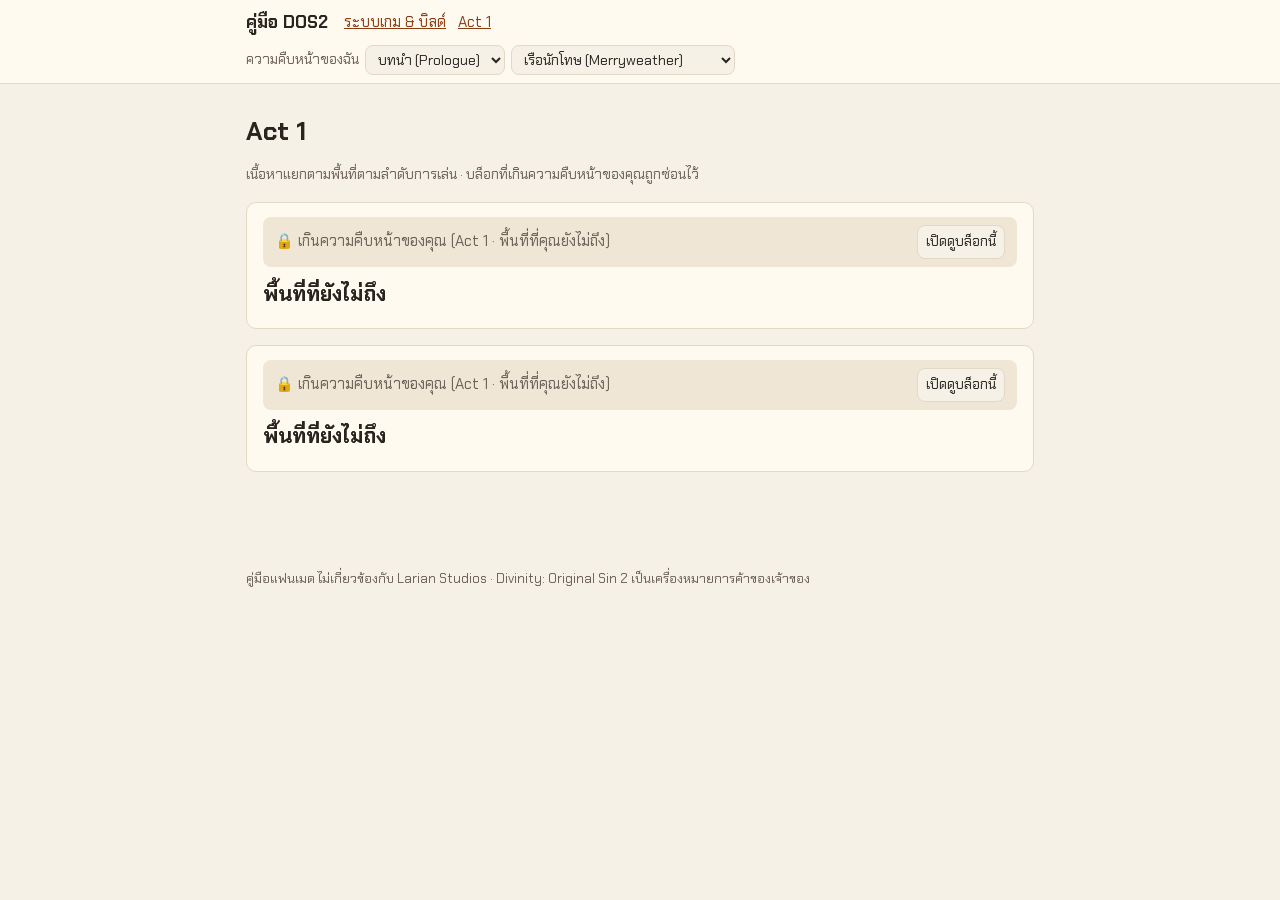
==== act1.html @ 385e02aa "เปลี่ยนฟอนต์เป็น Chakra Petch Co-Authored-By: Claude Opus 5.5 <noreply@anthropic.com> Claude-Session" ====
<!doctype html>
<html lang="th">
<head>
<meta charset="utf-8">
<meta name="viewport" content="width=device-width, initial-scale=1">
<title>คู่มือ DOS2 · Act 1</title>
<link rel="preconnect" href="https://fonts.googleapis.com">
<link href="https://fonts.googleapis.com/css2?family=Chakra+Petch:wght@400;600;700&display=swap" rel="stylesheet">
<link rel="stylesheet" href="assets/style.css">
<script src="assets/areas.js"></script>
<script src="assets/gate.js"></script>
</head>
<body>
<header class="top"><div class="bar">
  <a class="brand" href="index.html">คู่มือ DOS2</a>
  <nav class="links"><a href="mechanics.html">ระบบเกม &amp; บิลด์</a><a href="act1.html">Act 1</a></nav>
  <div id="progress"></div>
</div></header>
<main>
<h1>Act 1</h1>
<p class="meta">เนื้อหาแยกตามพื้นที่ตามลำดับการเล่น · บล็อกที่เกินความคืบหน้าของคุณถูกซ่อนไว้</p>
<noscript><p>หน้านี้ต้องเปิด JavaScript เพื่อแสดงเนื้อหาที่ซ่อนสปอยล์ไว้</p></noscript>

<section class="gated" data-act="1" data-area="fort-joy-beach">
<h2 class="gtitle">พื้นที่ที่ยังไม่ถึง</h2>
<div class="gbody">
<h3>ก่อนเดินต่อ</h3>
<ul>
  <li>เดินสำรวจให้ทั่ว คุยกับทุกคนที่เจอ · การเดินค้นพื้นที่ใหม่ก็ได้ XP <span class="conf">กลาง</span></li>
  <li>กด/ค้าง <b>Alt</b> เพื่อไฮไลต์ของที่เก็บได้บนพื้น · ของเล็กๆ บนหาดมีเยอะ <span class="conf">กลาง</span></li>
  <li>สมบัติบางจุดถูกฝังไว้ ต้องมี <b>พลั่ว (Shovel)</b> หรือให้ตัวละครเผ่า Lizard ขุดด้วยมือ <span class="conf">สูง</span></li>
</ul>
<h3>ของที่พลาดง่าย</h3>
<ul>
  <li><b>ถุงนอน (Bedroll)</b> + <b>พลั่ว (Shovel)</b>: อยู่บนแท่นของกำแพงพังยาวๆ ใกล้จุดที่ขึ้นหาด มีทางเดินขึ้นไปด้านบน · ถุงนอนใช้ฟื้นเลือดทั้งทีมนอกการต่อสู้ได้ไม่จำกัด <span class="conf">สูง</span></li>
  <li>จุดขุดริมชายฝั่งฝั่งตะวันออก · หีบล็อกฝั่งตะวันตก <span class="conf">กลาง</span></li>
  <li>บนหาดทางใต้ (ใกล้ทางเข้าถ้ำ) มีคนบาดเจ็บชื่อ Dain · ใช้สกิลรักษา (Restoration) หรือยาฟื้นเลือดกับเขา แล้วจะได้การ์ด <b>The Sparkler Card</b> <span class="conf">กลาง</span></li>
</ul>
<h3>การต่อสู้ที่ควรรู้</h3>
<ul>
  <li>ทางเดินลงใต้มี <b>Viscous Voidling</b> 2 ตัว · ย่องผ่าน (Sneak) หรือย่องเข้าไปใกล้ก่อนเปิดฉากเพื่อได้เปรียบ <span class="conf">กลาง</span></li>
  <li>หาดทางเหนือมีเต่าที่กลายร่างเป็นศัตรูเมื่อเข้าใกล้ (Void-Touched Turtle ×2 + Ancient Tainted Turtle) · ตัว Ancient ดรอปคทาพิเศษ <b>Turtle's Claw</b> <span class="conf">กลาง</span></li>
  <li>สายอาวุธกายภาพ: ตีเกราะเทาให้หมดก่อนใช้สกิลล้ม/สตัน (ดู <a href="mechanics.html#armor-control">เกราะกับการควบคุม</a>)</li>
</ul>
<h3>เช็คลิสต์</h3>
<ul class="checklist" data-id="act1-fort-joy-beach">
  <li data-key="bedroll-shovel">เก็บถุงนอน (Bedroll) และพลั่ว (Shovel) บนกำแพงพัง</li>
  <li data-key="dig-east">ขุดจุดริมชายฝั่งฝั่งตะวันออก</li>
  <li data-key="chest-west">เปิดหีบล็อกฝั่งตะวันตก</li>
  <li data-key="dain">รักษา Dain ที่หาดใต้ใกล้ทางเข้าถ้ำ</li>
  <li data-key="voidlings">จัดการ (หรือย่องผ่าน) Voidling ทางใต้</li>
  <li data-key="turtles">สู้เต่าที่หาดเหนือ แล้วเก็บ Turtle's Claw</li>
  <li data-key="talk-all">คุยกับทุกคนบนหาดก่อนเดินเข้าป้อม</li>
</ul>
<div class="sources"><b>แหล่งที่มา</b>
<ul>
  <li><a href="https://divinityoriginalsin2.wiki.fextralife.com/Fort+Joy+Beach">Fextralife – Fort Joy Beach</a></li>
  <li><a href="https://www.trueachievements.com/game/Divinity-Original-Sin-2/walkthrough/5">TrueAchievements – Chapter 2 Fort Joy</a></li>
  <li><a href="https://gamefaqs.gamespot.com/ps4/236378-divinity-original-sin-ii-definitive-edition/faqs/81674/chapter-2-escape-from-reapers-eye">GameFAQs – DE Walkthrough ch.2</a></li>
  <li><a href="https://www.gamespot.com/gallery/9-things-you-mightve-missed-in-divinity-original-s/2900-1506/">GameSpot – 9 Things You Might've Missed</a></li>
</ul></div>
</div>
</section>

<section class="gated" data-act="1" data-area="fort-joy">
<h2 class="gtitle">พื้นที่ที่ยังไม่ถึง</h2>
<div class="gbody">
<p class="meta">ยังไม่มีเนื้อหา — จะเพิ่มในรอบถัดไป</p>
</div>
</section>
</main>
<footer>คู่มือแฟนเมด ไม่เกี่ยวข้องกับ Larian Studios · Divinity: Original Sin 2 เป็นเครื่องหมายการค้าของเจ้าของ</footer>
</body>
</html>
---- assets/style.css ----
:root {
  --bg: #f6f1e7; --panel: #fffaf0; --ink: #2a2420; --muted: #6b6158;
  --line: #e2d8c6; --accent: #8a3b12; --accent-ink: #fff; --lock: #efe6d6;
  --warn: #9a6a00; --radius: 10px;
  font-family: "Chakra Petch", "Noto Sans Thai", system-ui, sans-serif;
}
@media (prefers-color-scheme: dark) {
  :root { --bg: #17181c; --panel: #1f2126; --ink: #ebe6de; --muted: #a39b90;
          --line: #33363d; --accent: #e8914f; --accent-ink: #1a1a1a; --lock: #26282e; --warn: #e3b341; }
}
* { box-sizing: border-box; }
html { -webkit-text-size-adjust: 100%; }
body { margin: 0; background: var(--bg); color: var(--ink); line-height: 1.7; font-size: 17px; }
a { color: var(--accent); }
header.top { position: sticky; top: 0; z-index: 5; background: var(--panel); border-bottom: 1px solid var(--line); }
.bar { max-width: 820px; margin: 0 auto; padding: 8px 16px; display: flex; flex-wrap: wrap; gap: 8px 16px; align-items: center; }
.brand { font-weight: 700; text-decoration: none; color: var(--ink); }
nav.links { display: flex; gap: 12px; flex-wrap: wrap; font-size: 15px; }
#progress { display: flex; flex-wrap: wrap; gap: 6px; align-items: center; font-size: 14px; width: 100%; }
#progress .plabel { color: var(--muted); }
select, button { font: inherit; font-size: 14px; color: var(--ink); background: var(--bg); border: 1px solid var(--line);
  border-radius: 8px; padding: 4px 8px; max-width: 100%; }
button { cursor: pointer; }
main { max-width: 820px; margin: 0 auto; padding: 16px 16px 64px; }
h1 { font-size: 1.6rem; line-height: 1.3; margin: .6em 0 .3em; }
h2 { font-size: 1.3rem; margin: 1.6em 0 .4em; line-height: 1.35; }
h3 { font-size: 1.08rem; margin: 1.2em 0 .3em; }
.card, section.gated, article.mech { background: var(--panel); border: 1px solid var(--line); border-radius: var(--radius);
  padding: 4px 16px 12px; margin: 16px 0; }
section.gated > .gtitle, article.mech > h2:first-child { margin-top: .6em; }
code { font-size: .85em; background: var(--lock); padding: 1px 5px; border-radius: 5px; }
.meta, .sources { color: var(--muted); font-size: 14px; }
.sources ul { padding-left: 1.2em; margin: .3em 0; }
.sources li { overflow-wrap: anywhere; }
ul, ol { padding-left: 1.3em; }
blockquote { margin: .6em 0; padding: .2em 12px; border-left: 3px solid var(--accent); color: var(--muted); }
table { border-collapse: collapse; width: 100%; display: block; overflow-x: auto; font-size: 15px; }
th, td { border: 1px solid var(--line); padding: 4px 8px; text-align: left; vertical-align: top; }

/* gate: ซ่อนเนื้อหาไว้ก่อนเสมอ แล้ว JS เปิดเฉพาะที่อยู่ในความคืบหน้า */
[data-act] > .gbody { display: none; }
html.js [data-act]:not(.locked) > .gbody, [data-act].peek > .gbody { display: block; }
[data-act] > .glock { display: none; }
[data-act].locked > .glock { display: flex; }
.glock { flex-wrap: wrap; gap: 8px; align-items: center; justify-content: space-between; background: var(--lock);
  border-radius: 8px; padding: 8px 12px; margin: 10px 0; font-size: 15px; color: var(--muted); }
[data-act].peek > .glock { opacity: .7; }
noscript p { background: var(--lock); padding: 8px 12px; border-radius: 8px; }

/* สปอยล์: ซ่อนเสมอ */
.spoiler { border: 1px dashed var(--warn); border-radius: 8px; padding: 6px 12px; margin: 10px 0; }
.spoiler > :not(.sbtn) { display: none; }
.spoiler.open > :not(.sbtn) { display: block; }
.sbtn { color: var(--warn); border-color: var(--warn); }

/* เช็คลิสต์ */
ul.checklist { list-style: none; padding-left: 0; }
ul.checklist li { margin: 6px 0; }
ul.checklist label { display: flex; gap: 10px; align-items: flex-start; cursor: pointer; }
ul.checklist input { width: 20px; height: 20px; margin-top: 4px; flex: none; accent-color: var(--accent); }
ul.checklist input:checked + * , ul.checklist label:has(input:checked) { color: var(--muted); }
.ccount { font-size: 14px; color: var(--muted); margin: .4em 0 0; }
.conf { font-size: 12px; border: 1px solid var(--line); border-radius: 999px; padding: 0 6px; color: var(--muted); white-space: nowrap; }
footer { max-width: 820px; margin: 0 auto; padding: 16px; color: var(--muted); font-size: 13px; }
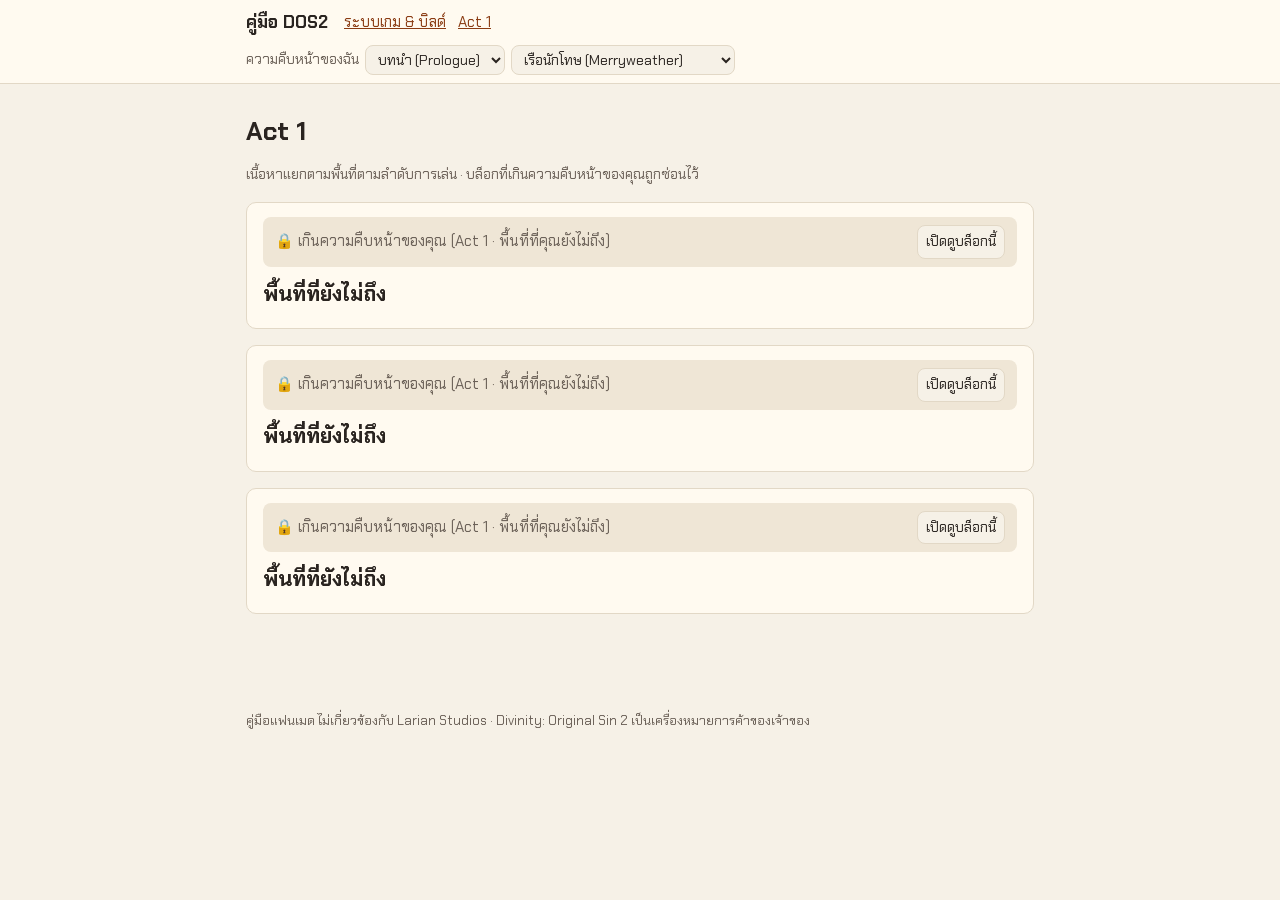
==== commit 8adf4649: "act1: เพิ่มบล็อกพื้นที่ถัดไป (hollow-marshes) · พ่อค้า ของพลาดง่าย อันตราย เช็คลิสต์ Co-Authored-By:" ====
--- a/act1.html
+++ b/act1.html
@@ -65,7 +65,104 @@
 <section class="gated" data-act="1" data-area="fort-joy">
 <h2 class="gtitle">พื้นที่ที่ยังไม่ถึง</h2>
 <div class="gbody">
-<p class="meta">ยังไม่มีเนื้อหา — จะเพิ่มในรอบถัดไป</p>
+<h3>ก่อนเดินต่อ</h3>
+<ul>
+  <li>พื้นที่นี้ใหญ่และมีเควสย่อยเยอะ · เดินสำรวจให้ทั่ว คุยกับทุกคน · เควสแบบไม่ต้องสู้ก็ให้ XP ดี <span class="conf">กลาง</span></li>
+  <li>ทางเข้ามีมากกว่าหนึ่งทาง · ก่อนเดินเข้าประตูหลัก ลองสำรวจ <b>บันไดทางตะวันตกของประตู</b> ดูก่อน <span class="conf">กลาง</span>
+    <div class="spoiler">ถ้าเข้าทางบันไดโดยไม่ไปกระตุ้นเหตุการณ์ที่ประตูหลัก จะได้ไอเทมพิเศษ ความสำเร็จ (achievement) และ XP</div></li>
+  <li>ทหาร Magister ไม่ชอบให้เข้าเขตหวงห้าม · ถ้าจะย่อง (Sneak) หรือขโมย ให้เซฟเกมไว้ก่อน <span class="conf">กลาง</span></li>
+  <li>ลองล้วงกระเป๋า (Pickpocket) พ่อค้าทุกคน ได้ทั้งสกิลบุ๊กและอุปกรณ์ · เซฟก่อนลอง <span class="conf">กลาง</span></li>
+  <li>เลเวลที่เหมาะก่อนออกจากพื้นที่นี้คือประมาณ <b>4–6</b> · ศัตรูช่วงท้ายพื้นที่อยู่ราวเลเวล 4 <span class="conf">กลาง</span></li>
+</ul>
+<h3>พ่อค้าสกิลบุ๊ก</h3>
+<ul>
+  <li><b>Gawin</b>: Aerotheurge · อยู่ในเขตค่ายนักโทษ ทางตะวันออกเฉียงเหนือของกองไฟ · ถ้าอยากได้สกิลจากเขา <b>ซื้อไว้ก่อน</b> เพราะเขาอาจหายไปเมื่อเควสบางอย่างคืบหน้า <span class="conf">กลาง</span></li>
+  <li><b>Butter</b>: Huntsman · อยู่แถวระเบียงเหนือครัวค่าย <span class="conf">กลาง</span></li>
+  <li><b>Rezik</b>: Hydrosophist · <b>Stingtail</b>: Pyrokinetic · <b>Mona</b>: Necromancer · <b>Doctor Leste</b>: Polymorph · <b>Hilde</b>: Scoundrel (ขายอาวุธ/เกราะด้วย) · ทั้งหมดอยู่ในหรือใกล้ค่ายนักโทษ <span class="conf">กลาง</span></li>
+  <li><b>Maol</b>: Geomancer · เดินไปมาแถวหาดทางใต้ของค่าย <span class="conf">กลาง</span></li>
+</ul>
+<h3>ของที่พลาดง่าย</h3>
+<ul>
+  <li><b>ถุงมือเทเลพอร์ต (Teleportation Gloves)</b>: ได้จากจระเข้น้ำเค็ม (Saltwater Crocodile) ที่หาดฝั่งตะวันตก · ใช้วาร์ปตัวละคร/ของขึ้นที่สูงได้ และมีประโยชน์ไปทั้งเกม <span class="conf">กลาง</span></li>
+  <li>ถ้ามี <b>แมวดำ (Black Cat)</b> เดินตามมาจากหาด: ถ้าอยากให้มันอยู่กับคุณไปจนออกจากพื้นที่นี้ อย่าพาเดินผ่านทหารเฝ้าประตู <span class="conf">กลาง</span>
+    <div class="spoiler">ทหารที่เฝ้าประตูบางจุดจะยิงแมวทันทีที่เห็น</div></li>
+  <li>ทาเลนต์ <b>Pet Pal</b> ทำให้คุยกับสัตว์ได้ · ในพื้นที่นี้มีสัตว์ที่ให้เควส/XP หลายตัว (เช่น หมาดำใกล้ถ้ำ) ถ้าไม่มีจะพลาดเนื้อหาส่วนนี้ <span class="conf">กลาง</span></li>
+</ul>
+<h3>เช็คลิสต์</h3>
+<ul class="checklist" data-id="act1-fort-joy">
+  <li data-key="west-ladder">สำรวจบันไดทางตะวันตกก่อนเข้าประตูหลัก</li>
+  <li data-key="talk-all">คุยกับทุกคนในค่ายนักโทษ</li>
+  <li data-key="skillbooks">แวะดูพ่อค้าสกิลบุ๊กที่ตรงกับบิลด์ของคุณ (ซื้อจาก Gawin ก่อนถ้าต้องการ)</li>
+  <li data-key="teleport-gloves">เก็บ Teleportation Gloves จากจระเข้หาดตะวันตก</li>
+  <li data-key="pickpocket">ลองล้วงกระเป๋าพ่อค้า (เซฟก่อน)</li>
+  <li data-key="level">เลเวล 4–6 ก่อนออกจากพื้นที่</li>
+</ul>
+<div class="sources"><b>แหล่งที่มา</b> <span class="meta">(รอบนี้ยืนยันจากผลค้นหา ยังไม่ได้เปิดอ่านหน้าเต็ม จึงให้ความมั่นใจระดับกลาง)</span>
+<ul>
+  <li><a href="https://divinityoriginalsin2.wiki.fextralife.com/Fort_Joy_Ghetto">Fextralife – Fort Joy Ghetto</a></li>
+  <li><a href="https://divinityoriginalsin2.wiki.fextralife.com/Gawin">Fextralife – Gawin</a></li>
+  <li><a href="https://www.gamepressure.com/originalsinii/skillbooks-and-merchants-in-fort-joy/z8a21d">gamepressure – Skillbooks and merchants in Fort Joy</a></li>
+  <li><a href="https://gamefaqs.gamespot.com/pc/179840-divinity-original-sin-ii/faqs/75293/skill-book-vendors">GameFAQs – Skill Book Vendors</a></li>
+  <li><a href="https://www.pcgamer.com/divinity-original-sin-2-fort-joy-walkthrough/">PC Gamer – Fort Joy walkthrough</a></li>
+  <li><a href="https://divinityoriginalsin2.wiki.fextralife.com/Fort+Joy+Gate">Fextralife – Fort Joy Gate</a></li>
+  <li><a href="https://steamcommunity.com/app/435150/discussions/0/3223871682623779183/">Steam – At what level should I be leaving Fort Joy?</a></li>
+  <li><a href="https://www.gamepressure.com/originalsinii/how-to-save-the-black-cat/zfa1d9">gamepressure – How to save the Black Cat</a></li>
+  <li><a href="https://divinityoriginalsin2.wiki.fextralife.com/Black+Cat">Fextralife – Black Cat</a></li>
+</ul></div>
+</div>
+</section>
+<section class="gated" data-act="1" data-area="hollow-marshes">
+<h2 class="gtitle">พื้นที่ที่ยังไม่ถึง</h2>
+<div class="gbody">
+<h3>ก่อนเดินต่อ</h3>
+<ul>
+  <li>เลเวลที่แนะนำของพื้นที่นี้ประมาณ <b>4–9</b> · ศัตรูแต่ละกลุ่มเลเวลต่างกันมาก · ถ้าศัตรูสูงกว่าคุณ 2 เลเวลขึ้นไป ให้ไปทำจุดอื่นก่อนแล้วค่อยกลับมา <span class="conf">กลาง</span></li>
+  <li>เข้ามาได้หลายทาง (มากกว่าหนึ่งทางออกจากพื้นที่ก่อนหน้า) · เข้าทางไหนก็มาถึงพื้นที่เดียวกัน <span class="conf">กลาง</span></li>
+  <li>ค้นศพทหาร Magister ที่อยู่ไม่ไกลทางเหนือ แล้ว<b>อ่านจดหมาย</b>ที่ได้ · จดหมายบอกทิศที่ควรไปต่อ <span class="conf">กลาง</span></li>
+  <li>พื้นที่นี้มีพื้นผิวน้ำมัน/พิษ และหัวระเบิดเยอะ · ระวังสกิลไฟในการต่อสู้ (ดู <a href="mechanics.html#surfaces-elements">พื้นผิวและธาตุ</a>) <span class="conf">กลาง</span></li>
+</ul>
+<h3>พ่อค้า</h3>
+<ul>
+  <li><b>Zaleskar</b>: ทางตะวันตกเฉียงเหนือ · ขายอุปกรณ์ ยา วัตถุดิบ และอาวุธยูนีก <b>Sundering Cleaver</b> (ขวานสองมือ เพิ่ม Strength/Warfare) กับ <b>Commander of the Tides</b> (คทา) · เลเวลของ Sundering Cleaver ตั้งตามเลเวลของตัวละครที่<b>เปิดดูของ</b>ครั้งแรก → ถ้าอยากได้ของเลเวลสูง ให้เปิดร้านตอนเลเวลสูงขึ้น <span class="conf">กลาง</span></li>
+  <li><b>Bahara</b>: ขายสกิลบุ๊ก Huntsman · ปรากฏเมื่อ<b>ตีระฆังสนิม (Rusted Bell)</b> ทางตะวันออกเฉียงใต้ หลังผ่านทุ่งหัวระเบิด <span class="conf">กลาง</span></li>
+</ul>
+<h3>ของที่พลาดง่าย</h3>
+<ul>
+  <li><b>หอคอยทางตะวันออกเฉียงเหนือ (Static Tower)</b>: ข้างในมีเวทสายฟ้าทำดาเมจตลอด · ต้องใช้ปีกหรือเทเลพอร์ต (เช่น Teleportation Gloves) ส่งตัวละครขึ้นไปยอด · ด้านบนมีรองเท้า <b>Tracks of the Tyrant</b>, <b>Toadskin Shoes</b>, อาวุธ <b>Slicer</b> และของอื่น <span class="conf">กลาง</span></li>
+  <li>ใกล้หอคอยมีสูตร <b>Small Air Resistance Potion</b> และ Jellyroom บนก้อนหิน · คราฟต์ยากันธาตุลมก่อนขึ้นหอคอยจะเจ็บน้อยลง <span class="conf">กลาง</span></li>
+  <li>Tracks of the Tyrant เป็นชิ้นหนึ่งของชุด <b>Artefacts of the Tyrant</b> · อ่านคำอธิบายไอเทมก่อนใส่ เพราะแหล่งข้อมูลบางแห่งว่ามีผลเสียถ้าใส่ไม่ครบชุด <span class="conf">ต่ำ</span></li>
+</ul>
+<h3>อันตรายและการต่อสู้</h3>
+<ul>
+  <li><b>ลานที่มีหัวบนหลัก</b> (ทางตะวันออกเฉียงใต้): การเปิดหีบในลานนี้จะกระตุ้นหัวระเบิดรอบๆ ให้เกิดพื้นผิวธาตุเต็มพื้นที่ · ของในหีบไม่คุ้ม ข้ามได้ <span class="conf">กลาง</span></li>
+  <li><b>ทุ่ง Noxious Bulbs</b>: ระเบิดเมื่อเข้าใกล้หรือโดนธาตุอื่น · ปิดฤทธิ์ได้ด้วยการตีด้วย<b>ธาตุเดียวกับสีของมัน</b> (ฟ้า = ลม, เหลือง = ดิน, แดง = ไฟ) หรือเทเลพอร์ตมันออกไป แล้วค่อยล้างพื้นผิวที่เหลือ <span class="conf">กลาง</span></li>
+  <li><b>Silent Monk</b> (เลเวล 4): ใช้เวทหลายธาตุและฟื้นเลือดตัวเองได้ · ตัวแบบ Agitated ไม่มีเกราะกายภาพ → ใช้สกิลล้ม/สตันกายภาพได้ทันที <span class="conf">กลาง</span>
+    <div class="spoiler">Silent Monk คืออดีต Sourcerer ที่ถูกดูด Source ออก · ถ้ายังเก็บ Soul Jar จากพื้นที่ก่อนหน้าไว้ มีวิธีใช้กับ Silent Monk ได้</div></li>
+  <li><b>Voidwoken Deep-Dweller</b> + ลูกสมุนอันเดด 4 ตัว: เป็นการต่อสู้ที่ยากที่สุดกลุ่มหนึ่งของพื้นที่ · เซฟก่อนเข้าใกล้ <span class="conf">กลาง</span></li>
+  <li><b>จระเข้น้ำเค็ม (Saltwater Crocodile)</b> ที่รังริมหาดตะวันตกเฉียงเหนือ: ยากสำหรับเลเวลต่ำ · มีวิธีโยนปลาอาบยาพิษให้มันกินแทนการสู้ตรงๆ <span class="conf">กลาง</span></li>
+</ul>
+<h3>เช็คลิสต์</h3>
+<ul class="checklist" data-id="act1-hollow-marshes">
+  <li data-key="magister-letter">ค้นศพ Magister ทางเหนือและอ่านจดหมาย</li>
+  <li data-key="zaleskar">แวะร้าน Zaleskar (คิดก่อนว่าจะเปิดร้านตอนเลเวลไหน)</li>
+  <li data-key="static-tower">ขึ้นยอด Static Tower (คราฟต์ยากันลมก่อน)</li>
+  <li data-key="skip-chest">ข้ามหีบในลานหัวบนหลัก</li>
+  <li data-key="bulbs">จัดการทุ่ง Noxious Bulbs</li>
+  <li data-key="bahara">ตีระฆังสนิมเพื่อเจอ Bahara</li>
+  <li data-key="level-check">เทียบเลเวลศัตรูก่อนเปิดฉากทุกครั้ง</li>
+</ul>
+<div class="sources"><b>แหล่งที่มา</b> <span class="meta">(รอบนี้ยืนยันจากผลค้นหา ยังไม่ได้เปิดอ่านหน้าเต็ม ความมั่นใจสูงสุดจึงเป็นระดับกลาง)</span>
+<ul>
+  <li><a href="https://divinityoriginalsin2.wiki.fextralife.com/The_Hollow_Marshes">Fextralife – The Hollow Marshes</a></li>
+  <li><a href="https://www.neoseeker.com/divinity-original-sin-ii/walkthrough/Hollow_Marshes">Neoseeker – Hollow Marshes</a></li>
+  <li><a href="https://divinityoriginalsin2.wiki.fextralife.com/Zaleskar">Fextralife – Zaleskar</a></li>
+  <li><a href="https://divinityoriginalsin2.wiki.fextralife.com/Sundering+Cleaver">Fextralife – Sundering Cleaver</a></li>
+  <li><a href="https://divinityoriginalsin2.wiki.fextralife.com/Bahara">Fextralife – Bahara</a></li>
+  <li><a href="https://divinityoriginalsin2.wiki.fextralife.com/Tracks+of+the+Tyrant">Fextralife – Tracks of the Tyrant</a></li>
+  <li><a href="https://divinityoriginalsin2.wiki.fextralife.com/Silent+Monk">Fextralife – Silent Monk</a></li>
+  <li><a href="https://gamefaqs.gamespot.com/ps4/236378-divinity-original-sin-ii-definitive-edition/faqs/81674/chapter-2-escape-from-reapers-eye">GameFAQs – DE Walkthrough ch.2</a></li>
+  <li><a href="https://steamcommunity.com/app/435150/discussions/0/1519260397799370684/">Steam – Voidwoken Dweller fight on Hollow Marshes</a></li>
+</ul></div>
 </div>
 </section>
 </main>
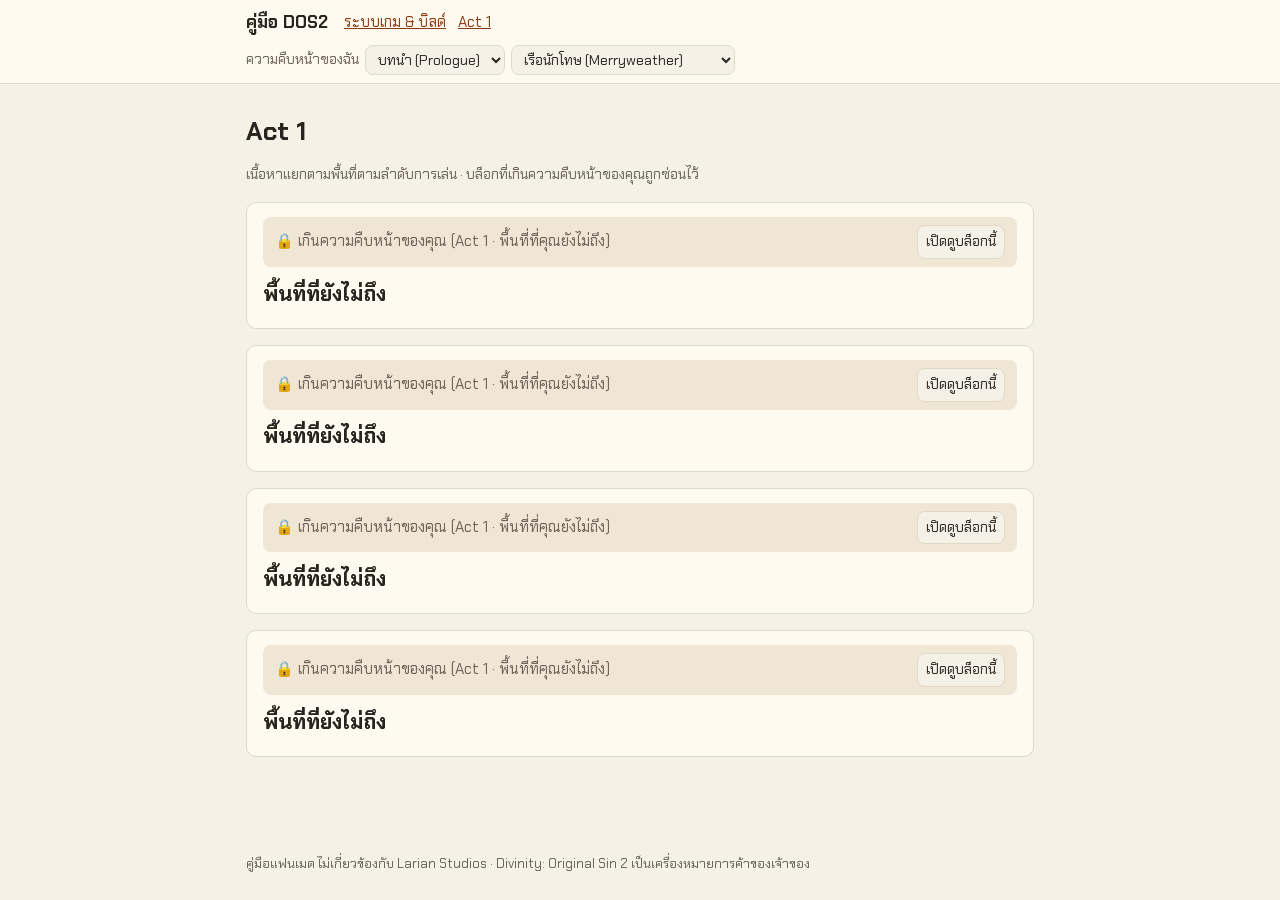
==== commit d1bb7c90: "act1: เพิ่มบล็อกพื้นที่ถัดไป (sanctuary-of-amadia) · พ่อค้า สิ่งที่ตรวจ ก่อนออกจากเกาะ เช็คลิสต์ Co-" ====
--- a/act1.html
+++ b/act1.html
@@ -165,6 +165,56 @@
 </ul></div>
 </div>
 </section>
+<section class="gated" data-act="1" data-area="sanctuary-of-amadia">
+<h2 class="gtitle">พื้นที่ที่ยังไม่ถึง</h2>
+<div class="gbody">
+<h3>ก่อนเดินต่อ</h3>
+<ul>
+  <li>ทางเข้าหลัก: ตีระฆังสนิม (Rusted Bell) แล้วคุยกับ <b>Bahara</b> ที่โผล่มาบนผาด้านบน · คุยผ่านแล้วจะมีเชือกให้ปีนขึ้นไป <span class="conf">กลาง</span></li>
+  <li><b>อย่าเทเลพอร์ตหรือกระโดดเข้าไปก่อนคุยกับ Bahara</b> · จะถูกไล่ออกมาและความสัมพันธ์กับเธอลดลง <span class="conf">กลาง</span></li>
+  <li>สถานที่นี้เป็นจุดพัก มีพ่อค้าสกิลบุ๊กรวมกันเยอะที่สุดของ Act · ขายของที่ไม่ใช้แล้วซื้อสกิลที่บิลด์ต้องการได้ที่นี่ <span class="conf">กลาง</span></li>
+</ul>
+<h3>พ่อค้าสกิลบุ๊ก</h3>
+<ul>
+  <li><b>Gratiana</b>: Aerotheurge · <b>Samadel</b>: Pyrokinetic · <b>Simone</b>: Hydrosophist <span class="conf">กลาง</span></li>
+  <li><b>Kerban</b>: Necromancer + Summoning · <b>Exter</b>: Polymorph + Scoundrel · <b>Bahara</b>: Huntsman <span class="conf">กลาง</span></li>
+  <li>พ่อค้าสาย Geomancer + Warfare จะมาอยู่ที่นี่ภายหลัง <span class="conf">กลาง</span>
+    <div class="spoiler">Gareth จะมาอยู่ที่นี่หลังจากช่วยเขาได้ในเควส Most Dangerous When Cornered</div></li>
+  <li>พ่อค้าบางคนอาจย้ายที่เมื่อเนื้อเรื่องคืบหน้า · สกิลบุ๊กที่ต้องใช้จริงให้ซื้อไว้เลย <span class="conf">กลาง</span></li>
+</ul>
+<h3>ตรวจอะไร</h3>
+<ul>
+  <li>ลองคุยกับ<b>รูปปั้นใหญ่ข้างบ่อน้ำ</b> · บ่อน้ำนี้เกี่ยวกับเควสหนึ่งในพื้นที่ <span class="conf">กลาง</span></li>
+  <li>คุยกับนักบวชหญิงในสถานที่นี้ให้ครบ · จะได้ตำแหน่งจุดสำรวจใหม่บนแผนที่ <span class="conf">กลาง</span></li>
+  <li>คุยกับทุกคนในนี้ บางบทสนทนาจะเปลี่ยนไปเมื่อเควสคืบหน้า ลองกลับมาคุยซ้ำ <span class="conf">กลาง</span>
+    <div class="spoiler">หลังจาก Gareth กลับมา จะมีคนเสนอถอดปลอกคอ Source (Source Collar) ให้</div></li>
+</ul>
+<h3>ก่อนออกจากเกาะนี้</h3>
+<ul>
+  <li><b>เมื่อออกจากเกาะแล้ว จะกลับมาที่นี่และพื้นที่ก่อนหน้าบนเกาะไม่ได้อีก</b> · เก็บของและเควสที่ค้างให้ครบก่อน <span class="conf">กลาง</span></li>
+  <li>ชิ้นส่วนชุดเกราะ <b>Braccus Rex</b> อยู่ในพื้นที่ของเกาะนี้ทั้งชุด · ชิ้นกางเกงหายากที่สุด <span class="conf">กลาง</span></li>
+  <li>ถ้ายังไม่มี <b>Teleportation Gloves</b> ให้ไปเก็บก่อน (ดูบล็อก Fort Joy) <span class="conf">กลาง</span></li>
+</ul>
+<h3>เช็คลิสต์</h3>
+<ul class="checklist" data-id="act1-sanctuary-of-amadia">
+  <li data-key="bell-bahara">ตีระฆังและคุยกับ Bahara ก่อนเข้า (ไม่เทเลพอร์ตเข้า)</li>
+  <li data-key="skillbooks">ซื้อสกิลบุ๊กที่บิลด์ต้องการ</li>
+  <li data-key="statue-pool">คุยกับรูปปั้นข้างบ่อน้ำ</li>
+  <li data-key="priestess">คุยกับนักบวชหญิงให้ครบ</li>
+  <li data-key="talk-again">กลับมาคุยกับทุกคนซ้ำเมื่อเควสคืบหน้า</li>
+  <li data-key="before-leave">เคลียร์ของและเควสบนเกาะก่อนออก</li>
+</ul>
+<div class="sources"><b>แหล่งที่มา</b> <span class="meta">(รอบนี้ยืนยันจากผลค้นหา ยังไม่ได้เปิดอ่านหน้าเต็ม ความมั่นใจสูงสุดจึงเป็นระดับกลาง)</span>
+<ul>
+  <li><a href="https://divinityoriginalsin2.wiki.fextralife.com/Sanctuary+of+Amadia">Fextralife – Sanctuary of Amadia</a></li>
+  <li><a href="https://divinity.fandom.com/wiki/Sanctuary_of_Amadia">Divinity Wiki (fandom) – Sanctuary of Amadia</a></li>
+  <li><a href="https://www.gamepressure.com/originalsinii/skillbooks-and-merchants-in-fort-joy/z8a21d">gamepressure – Skillbooks and merchants in Fort Joy</a></li>
+  <li><a href="https://gamefaqs.gamespot.com/pc/179840-divinity-original-sin-ii/faqs/75293/skill-book-vendors">GameFAQs – Skill Book Vendors</a></li>
+  <li><a href="https://guides4gamers.com/divinity-original-sin-2/maps/fort-joy/">guides4gamers – Fort Joy map</a></li>
+  <li><a href="https://www.gamespot.com/gallery/9-things-you-mightve-missed-in-divinity-original-s/2900-1506/">GameSpot – 9 Things You Might've Missed</a></li>
+</ul></div>
+</div>
+</section>
 </main>
 <footer>คู่มือแฟนเมด ไม่เกี่ยวข้องกับ Larian Studios · Divinity: Original Sin 2 เป็นเครื่องหมายการค้าของเจ้าของ</footer>
 </body>
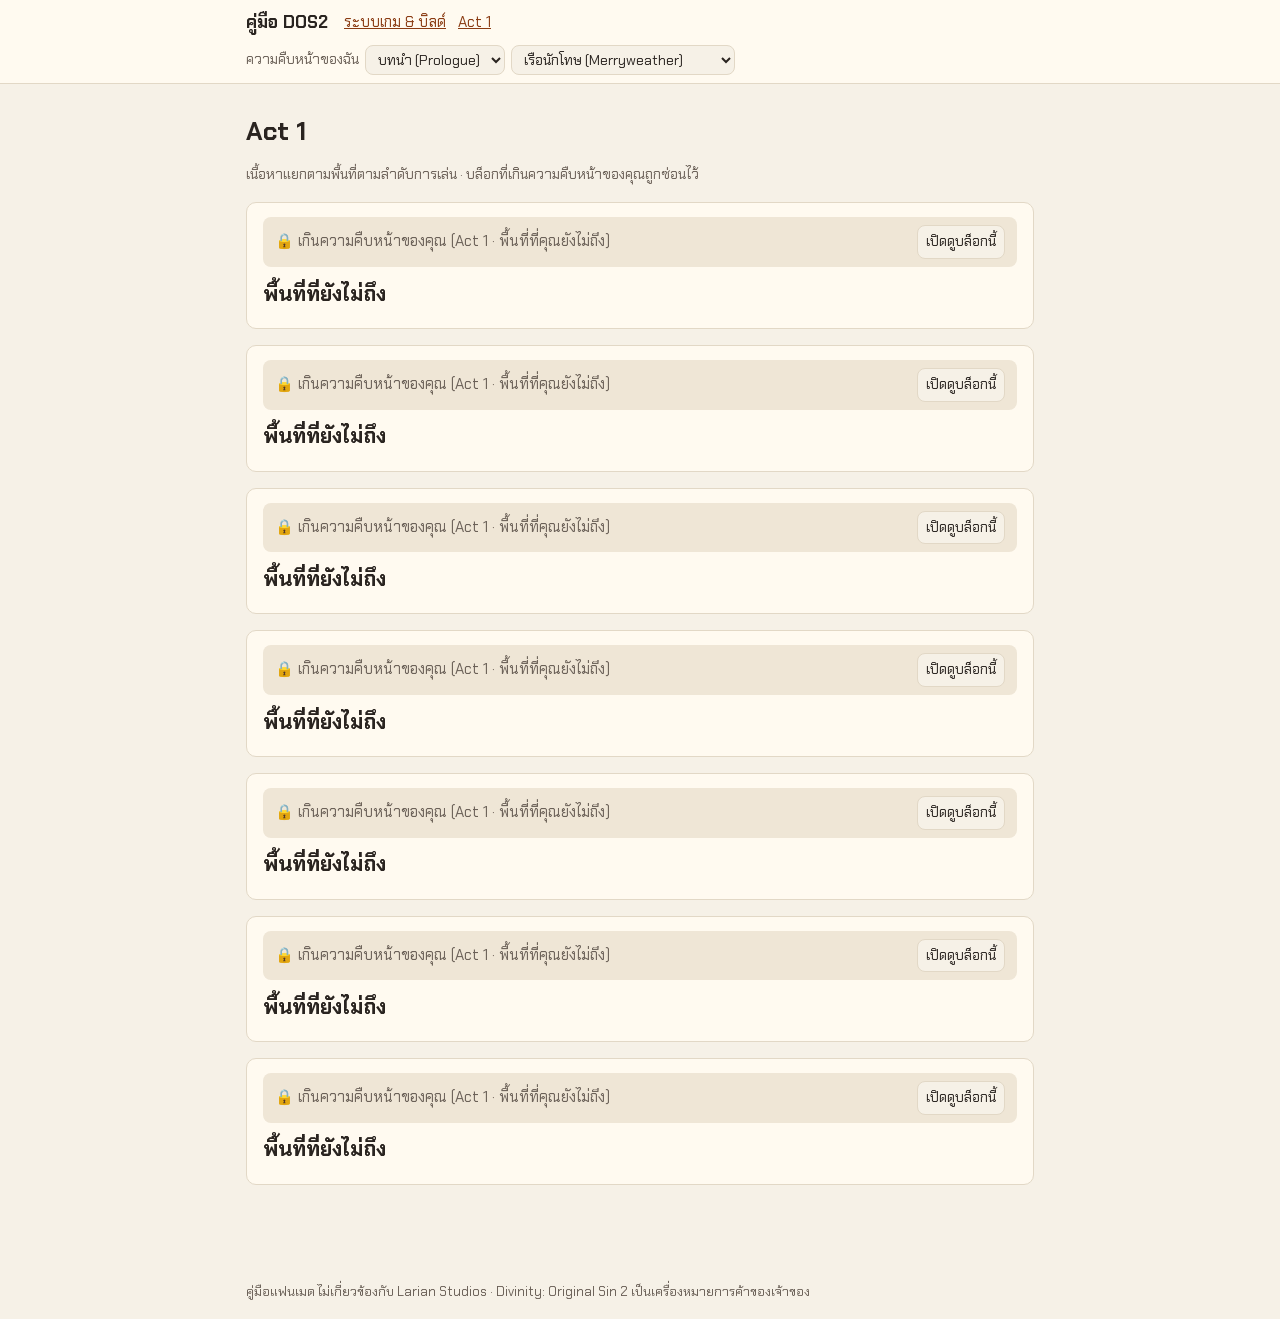
==== commit ab7d4d9a: "act1: เพิ่มบล็อก 3 พื้นที่ (fort-joy-prison, vault-of-braccus-rex, gargoyles-maze) Co-Authored-By: C" ====
--- a/act1.html
+++ b/act1.html
@@ -111,6 +111,44 @@
 </ul></div>
 </div>
 </section>
+<section class="gated" data-act="1" data-area="fort-joy-prison">
+<h2 class="gtitle">พื้นที่ที่ยังไม่ถึง</h2>
+<div class="gbody">
+<h3>ก่อนเดินต่อ</h3>
+<ul>
+  <li>เลเวลที่แนะนำประมาณ <b>3–5</b> <span class="conf">กลาง</span></li>
+  <li>เข้ามาได้หลายทาง · ทางหนึ่งคือคุยกับ <b>Amyro</b> ในถ้ำ (Caverns) แล้วเดินตามอุโมงค์ที่ถูกมาร์กไว้ <span class="conf">กลาง</span></li>
+  <li>ในพื้นที่นี้มีทหาร Magister และหมาดม Source · ถ้าจะย่องหรือขโมย ให้เซฟก่อน <span class="conf">กลาง</span></li>
+</ul>
+<h3>การต่อสู้ที่ควรรู้</h3>
+<ul>
+  <li><b>Kniles the Flenser</b> (เลเวล 4) สู้ร่วมกับ Agitated Silent Monk 3 ตัว · ในห้องมี Meat Golem 3 ตัวถูกขังในกรงตอนเริ่ม <span class="conf">กลาง</span></li>
+  <li>Agitated Silent Monk ไม่มีเกราะกายภาพ → ใช้สกิลล้ม/สตันกายภาพได้ทันที (เช่น Battering Ram, Battle Stomp) <span class="conf">กลาง</span></li>
+  <li>ศพ Kniles มี<b>มีดสั้นยูนีก 2 เล่ม</b> และ<b>กุญแจกรง</b> · ถ้าไขกรงจะต้องสู้กับสิ่งที่อยู่ในกรง เตรียมตัวก่อนไข <span class="conf">กลาง</span></li>
+</ul>
+<h3>ทางออก</h3>
+<ul>
+  <li>ในห้องทำงานของ Kniles (ทางตะวันออก) มี<b>ท่อระบายน้ำในกำแพง</b> ออกไปพื้นที่ถัดไปได้ <span class="conf">กลาง</span></li>
+  <li>อีกทางคือสะพานชัก (drawbridge) ของป้อม · ทั้งสองทางไปถึงพื้นที่เดียวกัน <span class="conf">กลาง</span></li>
+</ul>
+<h3>เช็คลิสต์</h3>
+<ul class="checklist" data-id="act1-fort-joy-prison">
+  <li data-key="save-sneak">เซฟก่อนย่อง/ขโมยในเขตทหาร</li>
+  <li data-key="kniles">สู้ Kniles the Flenser (ตีกลุ่ม Monk ด้วยสกิลควบคุมก่อน)</li>
+  <li data-key="kniles-loot">เก็บมีดสั้นยูนีกและกุญแจจาก Kniles</li>
+  <li data-key="exit">เลือกทางออก (ท่อระบายน้ำ หรือ สะพานชัก)</li>
+</ul>
+<div class="sources"><b>แหล่งที่มา</b> <span class="meta">(รอบนี้ยืนยันจากผลค้นหา ยังไม่ได้เปิดอ่านหน้าเต็ม ความมั่นใจสูงสุดจึงเป็นระดับกลาง)</span>
+<ul>
+  <li><a href="https://www.pcgamer.com/divinity-original-sin-2-fort-joy-walkthrough/">PC Gamer – Fort Joy walkthrough</a></li>
+  <li><a href="https://www.gamesradar.com/games/rpg/divinity-original-sin-2-escape-fort-joy/">GamesRadar – How to escape Fort Joy</a></li>
+  <li><a href="https://divinity.fandom.com/wiki/Escape_from_Fort_Joy">Divinity Wiki (fandom) – Escape from Fort Joy</a></li>
+  <li><a href="https://divinityoriginalsin2.wiki.fextralife.com/Fort_Joy_(Region)">Fextralife – Fort Joy (Region)</a></li>
+  <li><a href="https://divinityoriginalsin2.wiki.fextralife.com/Agitated+Silent+Monk">Fextralife – Agitated Silent Monk</a></li>
+</ul></div>
+</div>
+</section>
+
 <section class="gated" data-act="1" data-area="hollow-marshes">
 <h2 class="gtitle">พื้นที่ที่ยังไม่ถึง</h2>
 <div class="gbody">
@@ -215,6 +253,84 @@
 </ul></div>
 </div>
 </section>
+<section class="gated" data-act="1" data-area="vault-of-braccus-rex">
+<h2 class="gtitle">พื้นที่ที่ยังไม่ถึง</h2>
+<div class="gbody">
+<h3>ก่อนเดินต่อ</h3>
+<ul>
+  <li>เลเวลที่แนะนำ <b>6 ขึ้นไป</b> <span class="conf">กลาง</span></li>
+  <li>เริ่มจาก<b>สมุดเปื้อนเลือด (Bloodstained Journal)</b> บนศพริมหาดทางตะวันตกเฉียงเหนือของป้อม ด้านหลังจุดที่มีจระเข้ · อ่านแล้วไปทางใต้สุด-ตะวันออกสุดของเกาะ ทางเข้าอยู่ใกล้ซากเรือและถ้ำมืด (Dark Cavern) <span class="conf">กลาง</span></li>
+  <li>นักบวชหญิงใน Sanctuary of Amadia ก็มาร์กตำแหน่งนี้ให้ได้ <span class="conf">กลาง</span></li>
+</ul>
+<h3>กับดักและปริศนา</h3>
+<ul>
+  <li>หลังกองลังไม้มี<b>สะพานมายา</b>ให้เดินข้าม · <b>ลังไม้เป็นกับดัก อย่าเปิด</b> <span class="conf">กลาง</span></li>
+  <li>รูปปั้นจะถามปริศนา · ตัวอักษรตัวใหญ่แต่ละตัวในคำถามแทนคำหนึ่งคำ <span class="conf">กลาง</span></li>
+  <li>ระวังการซุ่มโจมตีของ <b>Trompdoy</b> ที่มาพร้อมร่างโคลน 3 ร่าง (นักรบ นักธนู นักเวท) · เซฟก่อนเดินลึก <span class="conf">กลาง</span></li>
+</ul>
+<h3>ของที่ได้</h3>
+<ul>
+  <li>ห้องสมบัติ: ทอง หีบ ภาพวาด <b>Purging Wand</b> สกิลบุ๊ก <b>Supernova</b> และ <b>Heart of the Tyrant</b> <span class="conf">กลาง</span></li>
+  <li>ศพ Trompdoy: <b>Band of Braccus</b> (แหวน) และ <b>Trompdoy's Hatchet</b> <span class="conf">กลาง</span></li>
+  <li>ชิ้นส่วนชุด Braccus Rex มีผลเสีย (cursed) · <b>ยังไม่ต้องใส่</b> เก็บไว้ก่อน <span class="conf">กลาง</span></li>
+  <li>Band of Braccus ใช้เป็นทางลัดในพื้นที่ถัดไปได้ · อย่าขายทิ้ง <span class="conf">กลาง</span></li>
+</ul>
+<h3>เช็คลิสต์</h3>
+<ul class="checklist" data-id="act1-vault-of-braccus-rex">
+  <li data-key="journal">อ่าน Bloodstained Journal ที่หาดตะวันตกเฉียงเหนือ</li>
+  <li data-key="level6">เลเวล 6 ขึ้นไปก่อนเข้า</li>
+  <li data-key="skip-crates">ไม่เปิดลังไม้กับดัก ข้ามสะพานมายา</li>
+  <li data-key="riddle">ตอบปริศนารูปปั้น</li>
+  <li data-key="trompdoy">สู้ Trompdoy (เซฟก่อน)</li>
+  <li data-key="treasure">เก็บห้องสมบัติ + Band of Braccus (ยังไม่ใส่ของชุด)</li>
+</ul>
+<div class="sources"><b>แหล่งที่มา</b> <span class="meta">(รอบนี้ยืนยันจากผลค้นหา ยังไม่ได้เปิดอ่านหน้าเต็ม ความมั่นใจสูงสุดจึงเป็นระดับกลาง)</span>
+<ul>
+  <li><a href="https://divinityoriginalsin2.wiki.fextralife.com/The_Vault_of_Braccus_Rex">Fextralife – The Vault of Braccus Rex</a></li>
+  <li><a href="https://www.gamepressure.com/originalsinii/the-vault-of-braccus-rex/zba1d5">gamepressure – The Vault of Braccus Rex</a></li>
+  <li><a href="https://guides4gamers.com/divinity-original-sin-2/quests/the-vault-of-braccus-rex/">guides4gamers – The Vault of Braccus Rex</a></li>
+  <li><a href="https://divinity.fandom.com/wiki/Sanctuary_of_Amadia">Divinity Wiki (fandom) – Sanctuary of Amadia</a></li>
+</ul></div>
+</div>
+</section>
+
+<section class="gated" data-act="1" data-area="gargoyles-maze">
+<h2 class="gtitle">พื้นที่ที่ยังไม่ถึง</h2>
+<div class="gbody">
+<h3>ก่อนเดินต่อ</h3>
+<ul>
+  <li>เป้าหมายของเขาวงกตคือไปให้ถึง<b>หัว Gargoyle</b> ท้ายเขาวงกต · ผ่านแล้วประตูด้านล่างจะเปิดไปอาคารถัดไป <span class="conf">กลาง</span></li>
+  <li><b>ทางลัด:</b> มีทางเข้าด้านหลังที่เดินไปถึงปลายทางได้โดยไม่ต้องผ่านเขาวงกต · หรือแสดง <b>Band of Braccus</b> ให้ Gargoyle ดู จะถูกส่งไปหน้าทางเข้าทันที <span class="conf">กลาง</span></li>
+</ul>
+<h3>กลไกในเขาวงกต</h3>
+<ul>
+  <li>มี <b>Crumbling Skull</b> ให้หา 6 อัน · แผ่นกดบางจุดทำให้หัวกะโหลกปรากฏบนแท่นใกล้ๆ <span class="conf">กลาง</span></li>
+  <li>ปุ่มกดอยู่ระหว่าง<b>แอ่งน้ำมัน 2 แอ่ง</b> · ยกถังไปวางทับปุ่มเพื่อเปิดประตูสีฟ้า แล้วทำแบบเดียวกันในห้องถัดไป · <b>ห้ามใช้ไฟใกล้แอ่งน้ำมัน</b> <span class="conf">กลาง</span></li>
+  <li>ประตูมิติ (portal) อันที่ 3 ต้องทำอะไรบางอย่างกับ <b>Historian</b> ในห้องเดียวกันก่อน (อย่างน้อยราดน้ำใส่) · ประตูจะโผล่บนบันไดทางตะวันออกเฉียงเหนือ <span class="conf">ต่ำ</span></li>
+</ul>
+<h3>ระวัง</h3>
+<ul>
+  <li><b>ถึงหน้าอาคารท้ายเขาวงกตแล้ว อย่าเพิ่งเข้า</b> · การเข้าไปจะทำให้เนื้อเรื่องหลักเดินหน้า · เคลียร์เควส เก็บของ และสำรวจเกาะให้ครบก่อน <span class="conf">กลาง</span></li>
+  <li>เซฟแยกไฟล์ไว้ก่อนเข้า เผื่ออยากกลับมาทำสิ่งที่ค้าง <span class="conf">กลาง</span></li>
+</ul>
+<h3>เช็คลิสต์</h3>
+<ul class="checklist" data-id="act1-gargoyles-maze">
+  <li data-key="skulls">หา Crumbling Skull ให้ครบ 6 อัน (หรือใช้ทางลัด)</li>
+  <li data-key="barrel-switch">วางถังทับปุ่มระหว่างแอ่งน้ำมัน</li>
+  <li data-key="gargoyle-head">ไปให้ถึงหัว Gargoyle</li>
+  <li data-key="clear-island">เคลียร์เกาะให้ครบก่อนเข้าอาคารท้ายเขาวงกต</li>
+  <li data-key="separate-save">เซฟแยกไฟล์ก่อนเข้า</li>
+</ul>
+<div class="sources"><b>แหล่งที่มา</b> <span class="meta">(รอบนี้ยืนยันจากผลค้นหา ยังไม่ได้เปิดอ่านหน้าเต็ม ความมั่นใจสูงสุดจึงเป็นระดับกลาง)</span>
+<ul>
+  <li><a href="https://divinityoriginalsin2.wiki.fextralife.com/The+Gargoyle's+Maze">Fextralife – The Gargoyle's Maze</a></li>
+  <li><a href="https://divinity.fandom.com/wiki/The_Gargoyle's_Maze">Divinity Wiki (fandom) – The Gargoyle's Maze</a></li>
+  <li><a href="https://segmentnext.com/divinity-original-sin-2-crumbling-skulls-locations/">SegmentNext – Crumbling Skulls Locations</a></li>
+  <li><a href="https://www.gamepressure.com/originalsinii/fort-joy-puzzles-puzzles-and-secrets/z9a34a">gamepressure – Fort Joy puzzles</a></li>
+  <li><a href="https://unleashthegamer.com/divinity-original-sin-2-walkthrough/fort-joy/braccus-rex-tower/">Unleash The Gamer – Braccus Rex's Tower</a></li>
+</ul></div>
+</div>
+</section>
 </main>
 <footer>คู่มือแฟนเมด ไม่เกี่ยวข้องกับ Larian Studios · Divinity: Original Sin 2 เป็นเครื่องหมายการค้าของเจ้าของ</footer>
 </body>
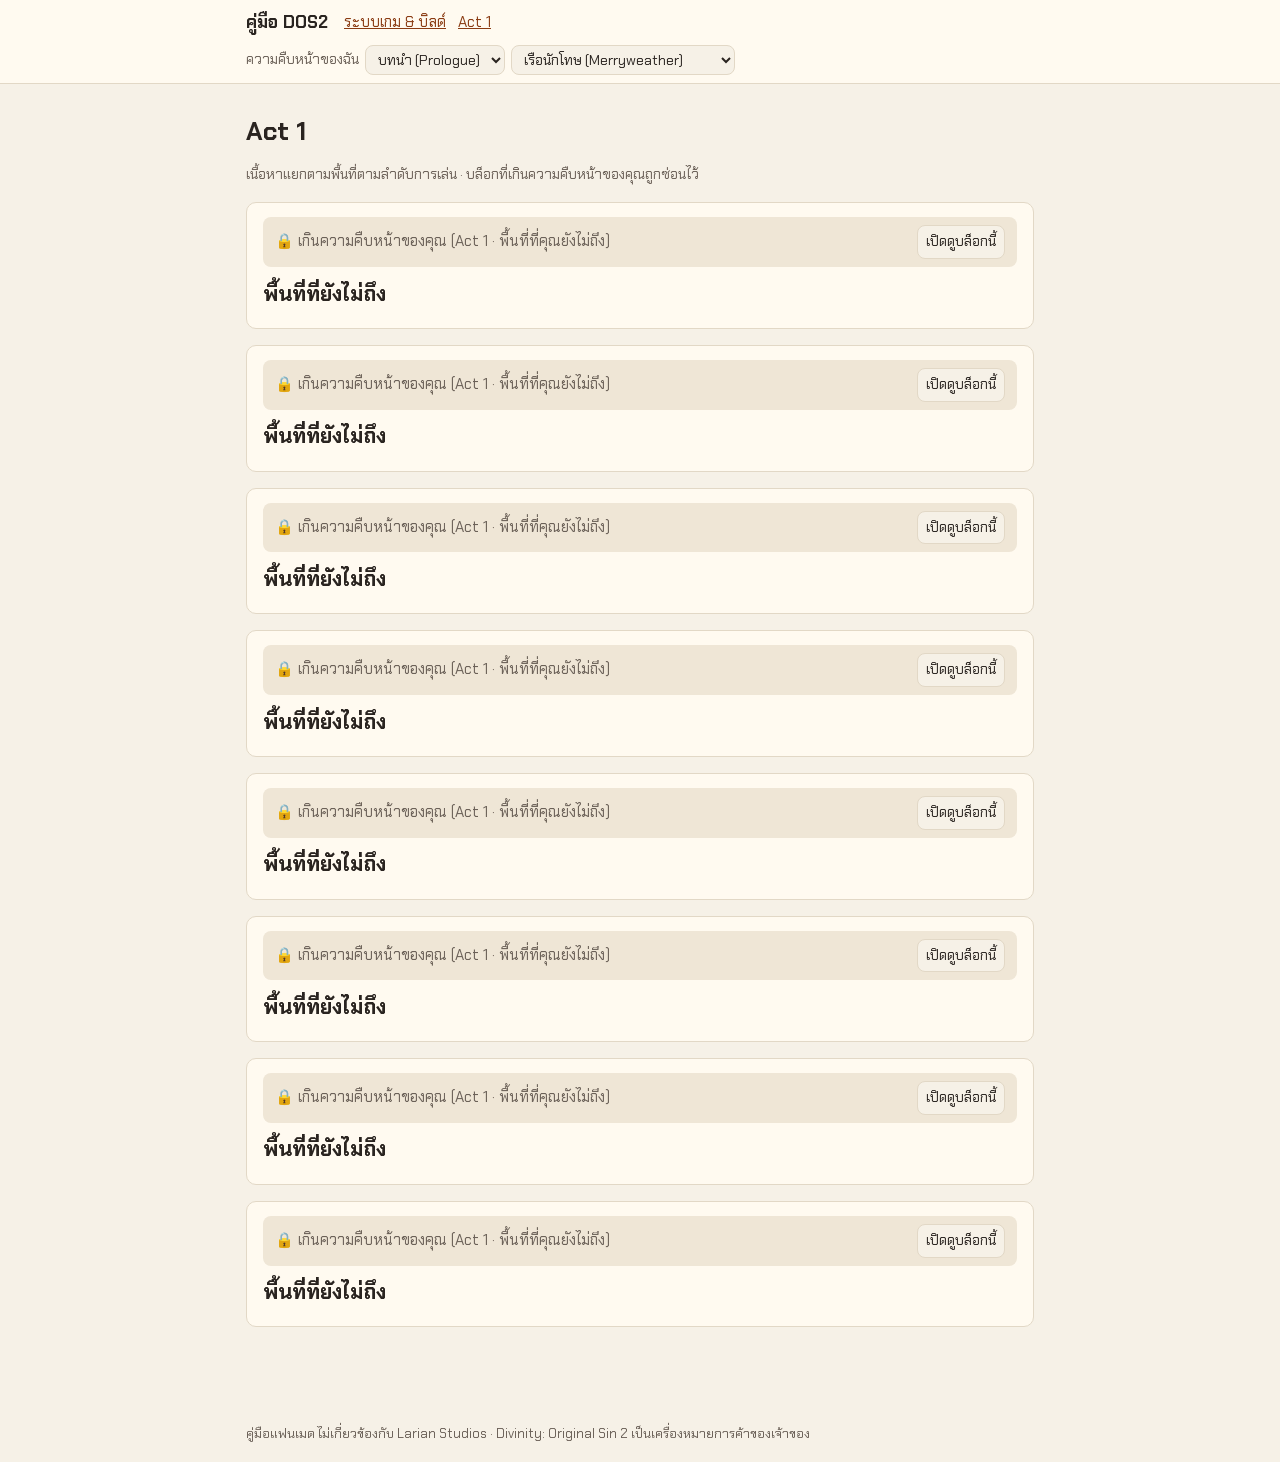
==== commit 2d562943: "act1: เพิ่มบล็อก braccus-rex-tower Co-Authored-By: Claude Opus 5.5 <noreply@anthropic.com> Claude-Se" ====
--- a/act1.html
+++ b/act1.html
@@ -331,6 +331,40 @@
 </ul></div>
 </div>
 </section>
+<section class="gated" data-act="1" data-area="braccus-rex-tower">
+<h2 class="gtitle">พื้นที่ที่ยังไม่ถึง</h2>
+<div class="gbody">
+<h3>ก่อนเดินต่อ</h3>
+<ul>
+  <li><b>เข้าที่นี่เมื่อพร้อมเดินเนื้อเรื่องหลักต่อเท่านั้น</b> · เคลียร์เกาะให้ครบและเซฟแยกไฟล์ก่อน (ดูบล็อกก่อนหน้า) <span class="conf">กลาง</span></li>
+  <li>ข้างในมี Necromancer หลายตนนั่งอยู่ที่โต๊ะ · คุยด้วยแล้วจะเริ่มเควส <b>A Fate Worse Than Death</b> · ถ้าโน้มน้าว (persuasion) ไม่ผ่านจะต้องสู้ <span class="conf">กลาง</span></li>
+</ul>
+<h3>กลไกการต่อสู้</h3>
+<ul>
+  <li>Necromancer กลุ่มนี้<b>ฟื้นคืนชีพได้เรื่อยๆ</b> หลังถูกฆ่า · ที่ทำให้หายไปถาวรคือการทำลาย <b>Soul Jar</b> ของแต่ละตน ซึ่งอยู่ในถ้ำมืด (Dark Cavern) ใกล้ The Vault of Braccus Rex <span class="conf">กลาง</span></li>
+  <li>ฆ่าพวกเขาอย่างน้อย 1 รอบก่อนไปยุ่งกับ Soul Jar จะได้ XP เพิ่ม <span class="conf">กลาง</span></li>
+  <li>ศพมี <b>Filthy Iron Key</b> ใช้เปิดประตูลูกกรงใหญ่ในห้องเดียวกันซึ่งมีของอยู่ · เก็บของแล้วรีบออก เพราะศัตรูจะฟื้นกลับมา <span class="conf">กลาง</span></li>
+</ul>
+<h3>ของที่พลาดง่าย</h3>
+<ul>
+  <li>ถ้าเก็บ Soul Jar ไว้หลายใบ ระวังเวลามอบให้ NPC · มอบผิดใบอาจทำให้เควสนี้ทำต่อไม่ได้ <span class="conf">ต่ำ</span></li>
+</ul>
+<h3>เช็คลิสต์</h3>
+<ul class="checklist" data-id="act1-braccus-rex-tower">
+  <li data-key="ready">เคลียร์เกาะ + เซฟแยกไฟล์ก่อนเข้า</li>
+  <li data-key="kill-once">ฆ่า Necromancer อย่างน้อย 1 รอบ</li>
+  <li data-key="iron-key">ใช้ Filthy Iron Key เปิดประตูลูกกรงแล้วเก็บของ</li>
+  <li data-key="soul-jars">ไปจัดการ Soul Jar ในถ้ำมืด</li>
+</ul>
+<div class="sources"><b>แหล่งที่มา</b> <span class="meta">(รอบนี้ยืนยันจากผลค้นหา ยังไม่ได้เปิดอ่านหน้าเต็ม ความมั่นใจสูงสุดจึงเป็นระดับกลาง)</span>
+<ul>
+  <li><a href="https://divinityoriginalsin2.wiki.fextralife.com/A_Fate_Worse_Than_Death">Fextralife – A Fate Worse Than Death</a></li>
+  <li><a href="https://divinityoriginalsin2.wiki.fextralife.com/Braccus_Rex's_Tower">Fextralife – Braccus Rex's Tower</a></li>
+  <li><a href="https://guides4gamers.com/divinity-original-sin-2/quests/a-fate-worse-than-death/">guides4gamers – A Fate Worse than Death</a></li>
+  <li><a href="https://guides.gamepressure.com/originalsinII/guide.asp?ID=41481">gamepressure – A Fate Worse Than Death</a></li>
+</ul></div>
+</div>
+</section>
 </main>
 <footer>คู่มือแฟนเมด ไม่เกี่ยวข้องกับ Larian Studios · Divinity: Original Sin 2 เป็นเครื่องหมายการค้าของเจ้าของ</footer>
 </body>
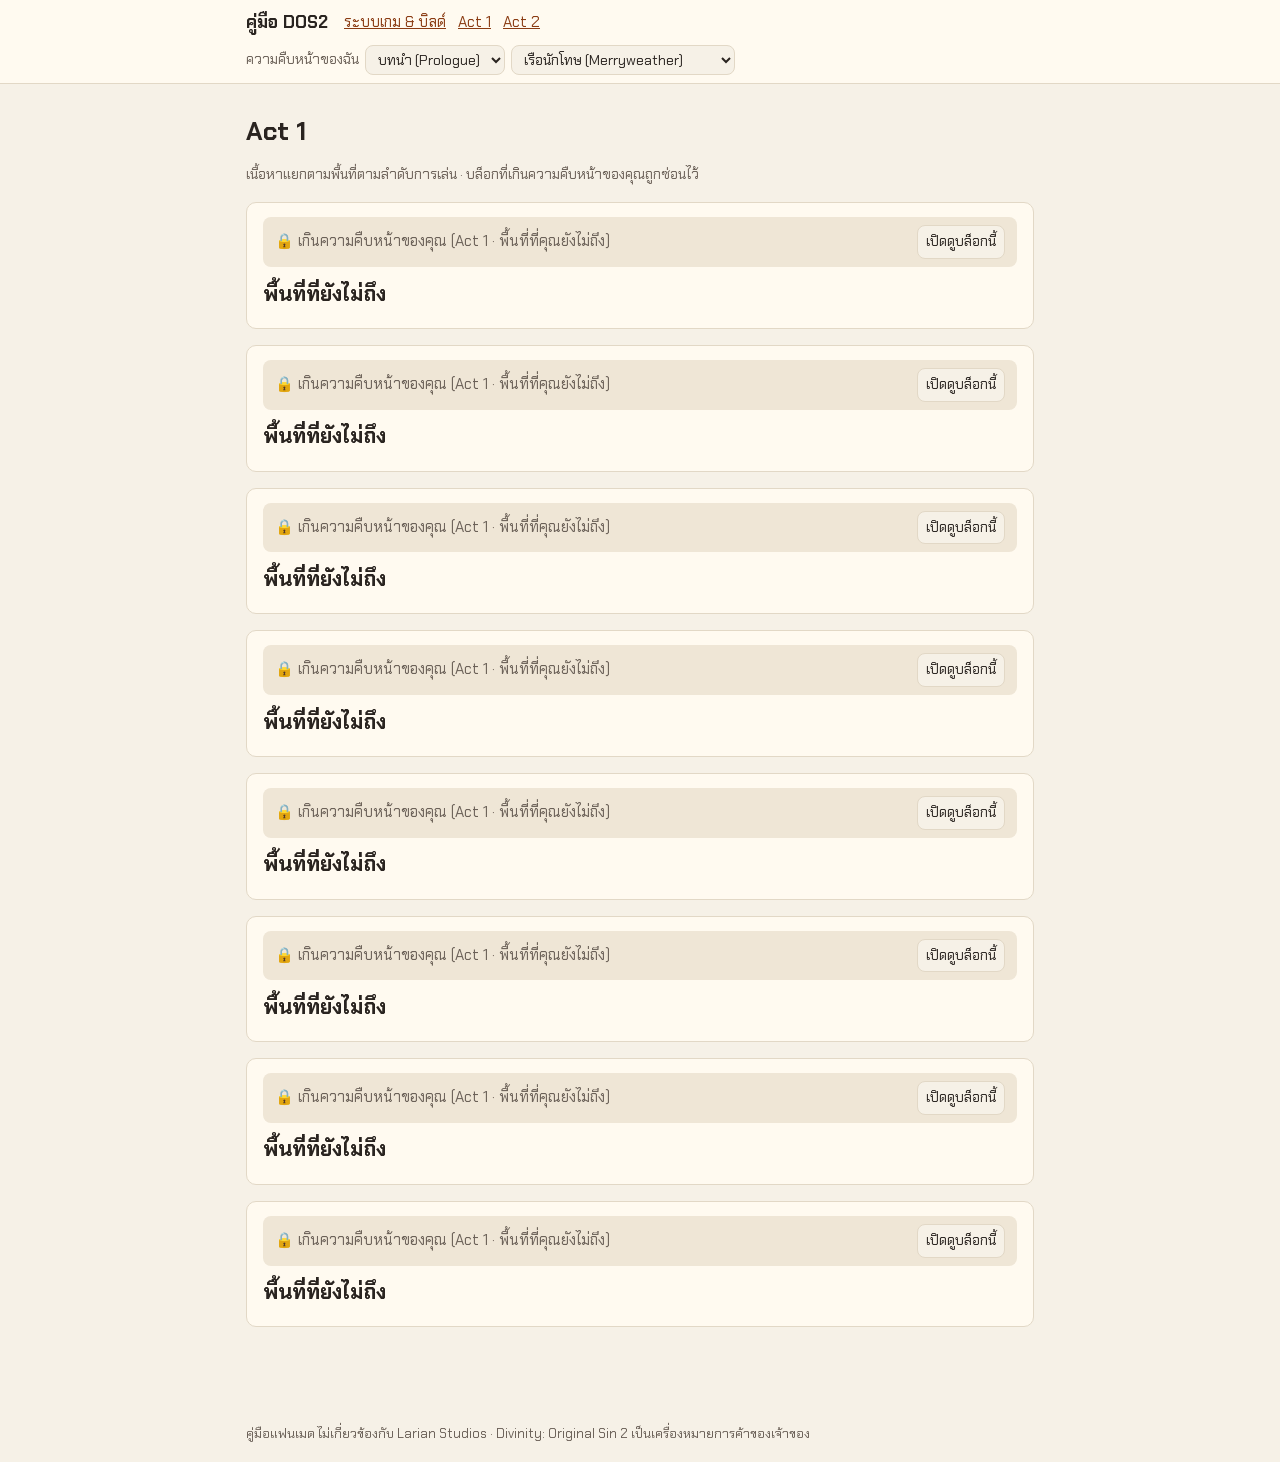
==== commit 80c4c27b: "act2: หน้าใหม่ + ภาพรวม Act + 3 พื้นที่ (driftwood, stonegarden, wreckers-cave) · เมนู Act 2 Co-Auth" ====
--- a/act1.html
+++ b/act1.html
@@ -13,7 +13,7 @@
 <body>
 <header class="top"><div class="bar">
   <a class="brand" href="index.html">คู่มือ DOS2</a>
-  <nav class="links"><a href="mechanics.html">ระบบเกม &amp; บิลด์</a><a href="act1.html">Act 1</a></nav>
+  <nav class="links"><a href="mechanics.html">ระบบเกม &amp; บิลด์</a><a href="act1.html">Act 1</a><a href="act2.html">Act 2</a></nav>
   <div id="progress"></div>
 </div></header>
 <main>
